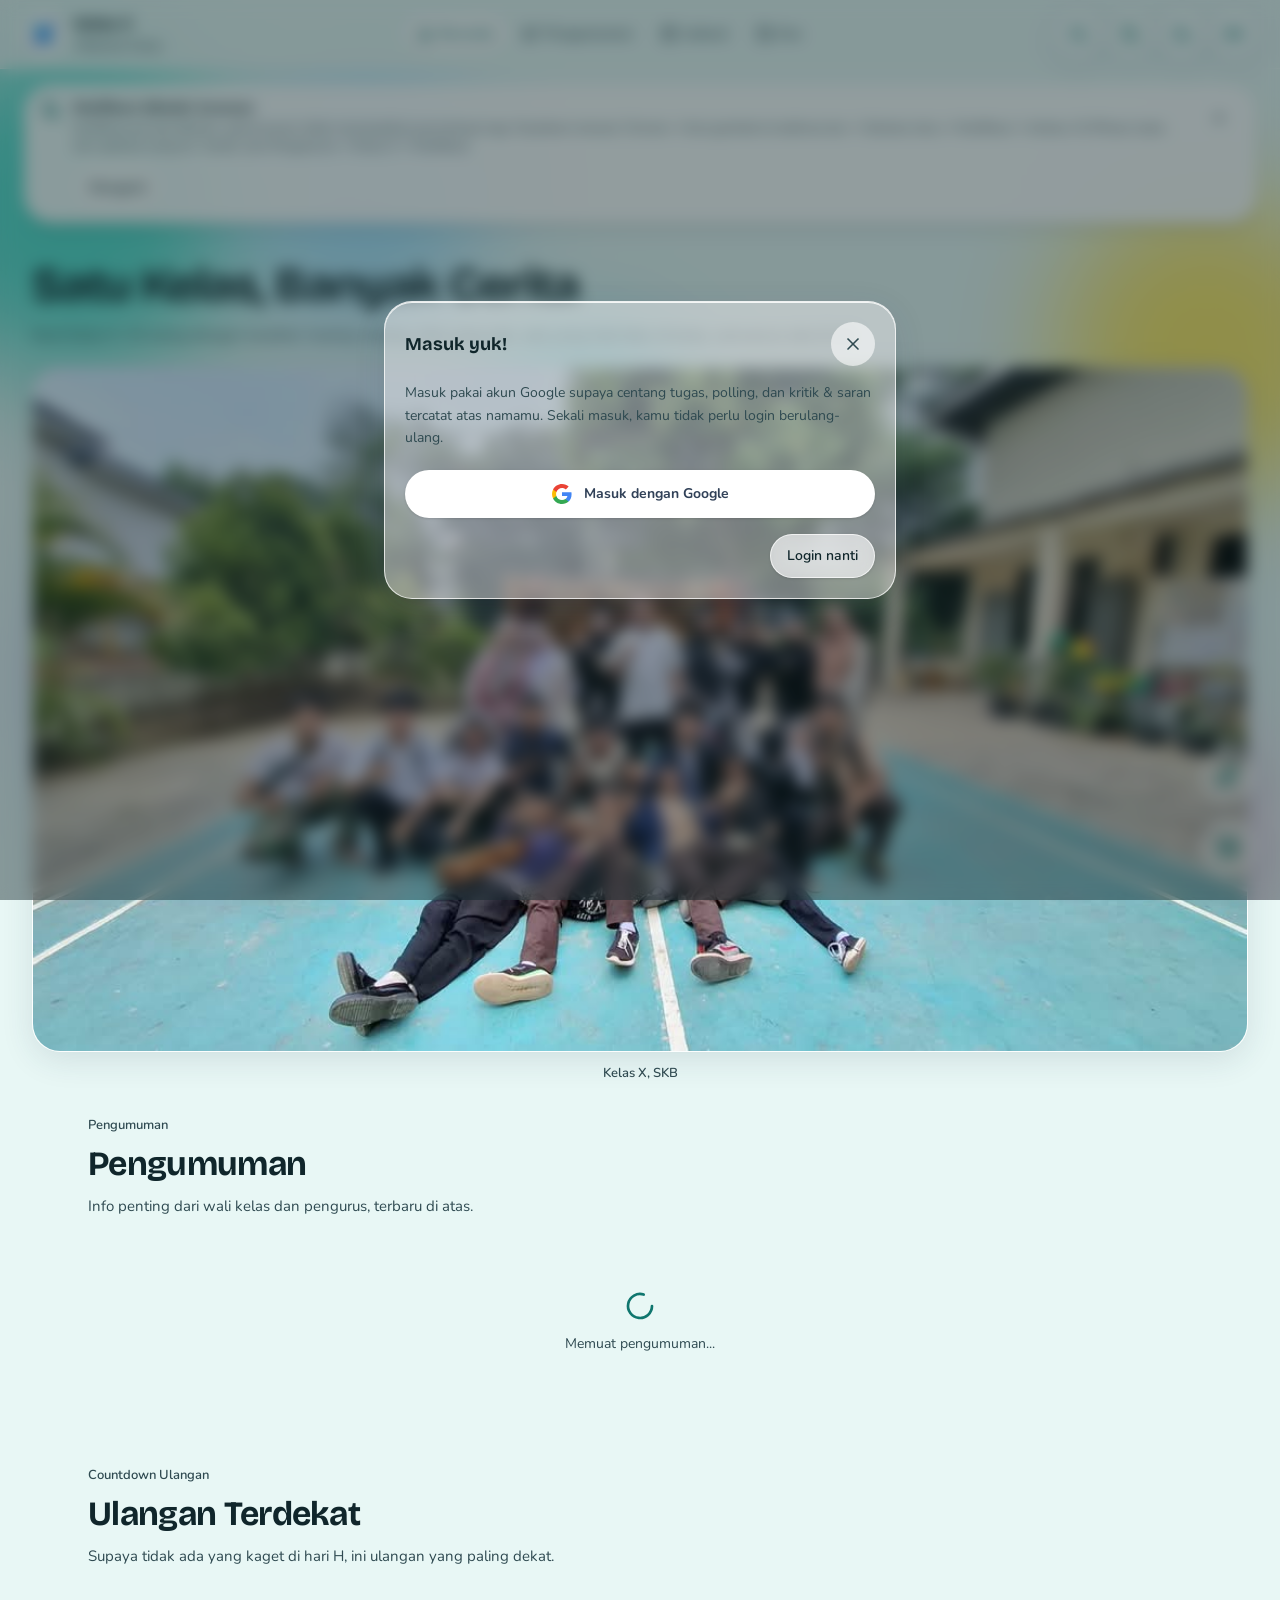
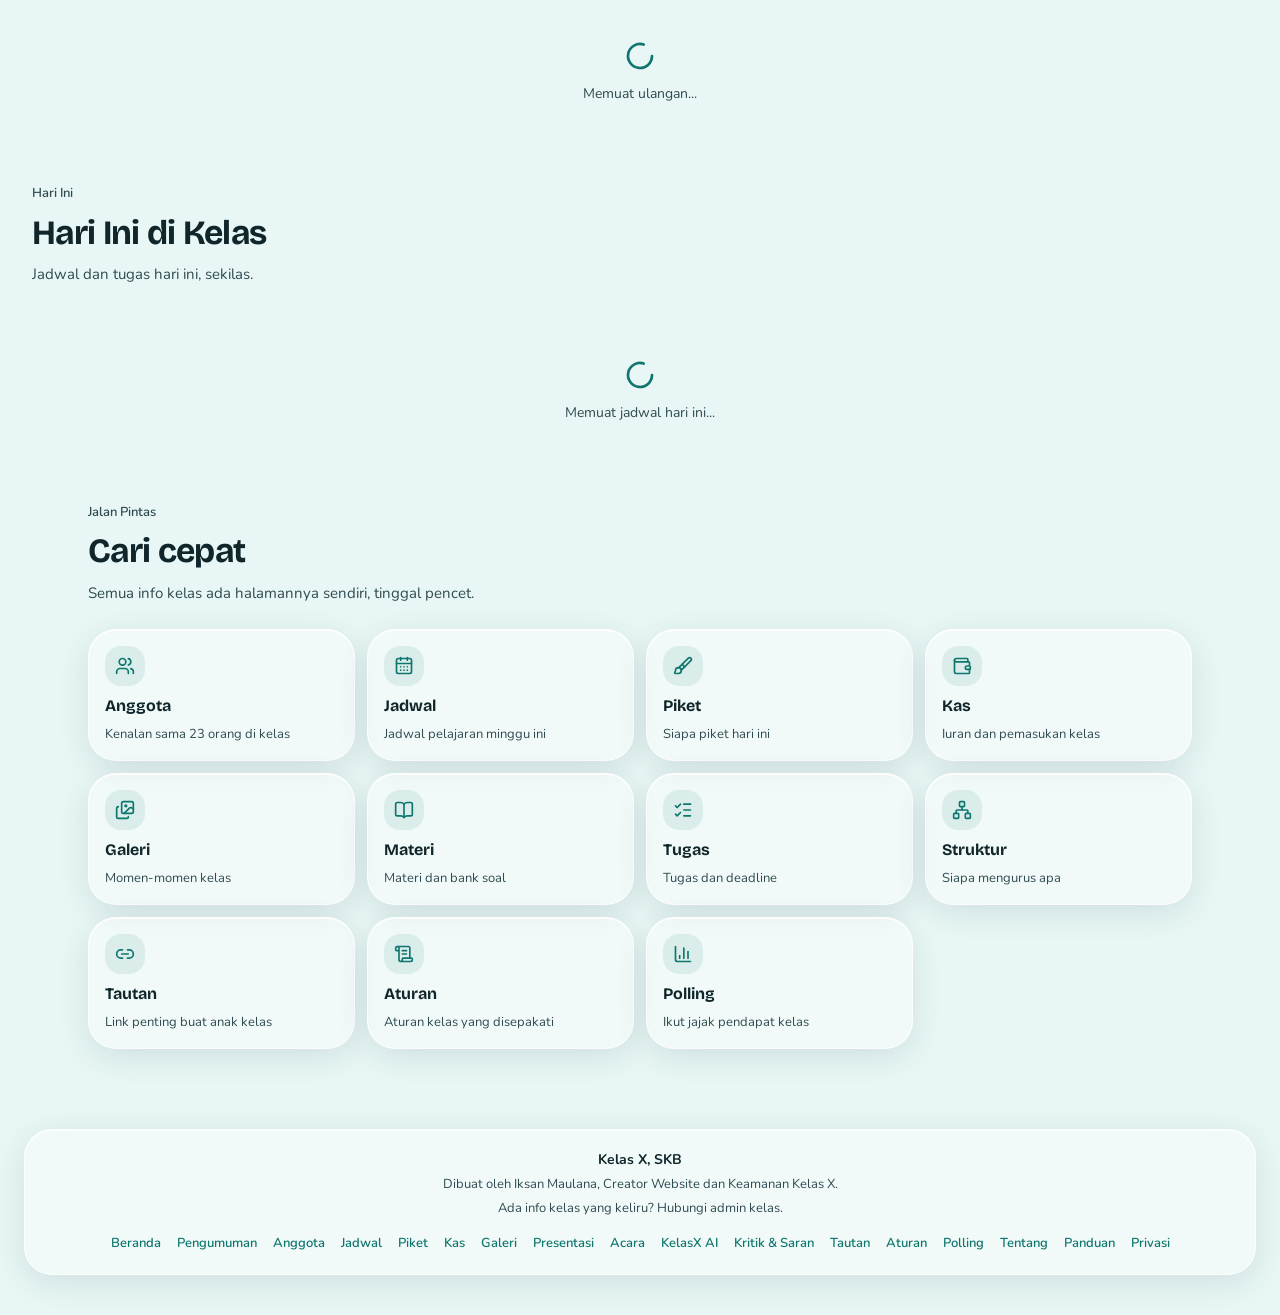
==== index.html @ e128066e "v10.58: ganti PKBM jadi SKB + cover profil dengan pratinjau posisi" ====
<!doctype html>
<html lang="id">
  <head>
    <meta charset="UTF-8" />
    <link rel="icon" type="image/svg+xml" href="/favicon.svg" />
    <link rel="icon" href="/favicon.ico" sizes="any" />
    <link rel="manifest" href="/manifest.webmanifest" />
    <meta name="theme-color" content="#0f766e" />
    <meta name="mobile-web-app-capable" content="yes" />
    <meta name="apple-mobile-web-app-capable" content="yes" />
    <meta name="apple-mobile-web-app-status-bar-style" content="default" />
    <meta name="apple-mobile-web-app-title" content="Kelas X" />
    <link rel="apple-touch-icon" href="/icons/apple-touch-icon.png" />
    <meta name="viewport" content="width=device-width, initial-scale=1.0" />
    <meta
      name="description"
      content="Website Kelas X SKB — 23 siswa, satu kelas. Lihat pengumuman, jadwal pelajaran, piket, kas kelas Rp20.000/bulan, tugas, galeri, dan polling."
    />
    <meta property="og:title" content="Kelas X | Satu Kelas, Banyak Cerita" />
    <meta
      property="og:description"
      content="Website Kelas X SKB — 23 siswa, satu kelas. Pengumuman, jadwal pelajaran, piket, kas kelas, tugas, galeri, dan polling."
    />
    <meta property="og:type" content="website" />
    <meta property="og:url" content="https://kelasx.my.id/" />
    <meta property="og:site_name" content="Kelas X" />
    <meta property="og:locale" content="id_ID" />
    <meta property="og:image" content="https://kelasx.my.id/foto-kelas.jpg" />
    <meta name="twitter:card" content="summary_large_image" />
    <meta name="twitter:title" content="Kelas X | Satu Kelas, Banyak Cerita" />
    <meta
      name="twitter:description"
      content="Website Kelas X SKB — 23 siswa, satu kelas. Pengumuman, jadwal pelajaran, piket, kas kelas, tugas, galeri, dan polling."
    />
    <meta name="twitter:image" content="https://kelasx.my.id/foto-kelas.jpg" />
    <script type="application/ld+json">
      {
        "@context": "https://schema.org",
        "@graph": [
          {
            "@type": "WebSite",
            "name": "Kelas X",
            "url": "https://kelasx.my.id/",
            "inLanguage": "id",
            "description": "Website Kelas X SKB — 23 siswa, satu kelas. Pengumuman, jadwal pelajaran, piket, kas kelas, tugas, galeri, dan polling."
          },
          {
            "@type": "EducationalOrganization",
            "name": "Kelas X",
            "url": "https://kelasx.my.id/",
            "description": "Kelas 10 di SKB dengan 23 siswa. Slogan: Kelas 10, We Can Grow Up Together.",
            "numberOfEmployees": 23
          }
        ]
      }
    </script>
    <title>Kelas X | Satu Kelas, Banyak Cerita</title>
    <link rel="preconnect" href="https://fonts.googleapis.com" />
    <link rel="preconnect" href="https://fonts.gstatic.com" crossorigin />
    <link
      href="https://fonts.googleapis.com/css2?family=Bricolage+Grotesque:wght@700;800&family=Nunito:wght@400;600;700;800&family=Patrick+Hand&display=swap"
      rel="stylesheet"
    />
    <script>
      // Terapkan mode night sedini mungkin supaya tidak ada flash tema
      // terang saat load. Pilihan tersimpan di localStorage 'kelasx-tema'
      // ('terang' | 'gelap'); kalau belum pernah dipilih, ikut sistem.
      try {
        var t = localStorage.getItem('kelasx-tema')
        var gelap =
          t === 'gelap' ||
          (t !== 'terang' &&
            window.matchMedia('(prefers-color-scheme: dark)').matches)
        document.documentElement.dataset.tema = gelap ? 'gelap' : 'terang'
        var meta = document.querySelector('meta[name="theme-color"]')
        if (meta) meta.setAttribute('content', gelap ? '#0b1f26' : '#0f766e')
      } catch (e) {
        document.documentElement.dataset.tema = 'terang'
      }
    </script>
    <script type="module" crossorigin src="/assets/index-CuixQfLe.js"></script>
    <link rel="stylesheet" crossorigin href="/assets/index-BIAz4l5k.css">
  </head>
  <body>
    <div id="root"></div>
  </body>
</html>
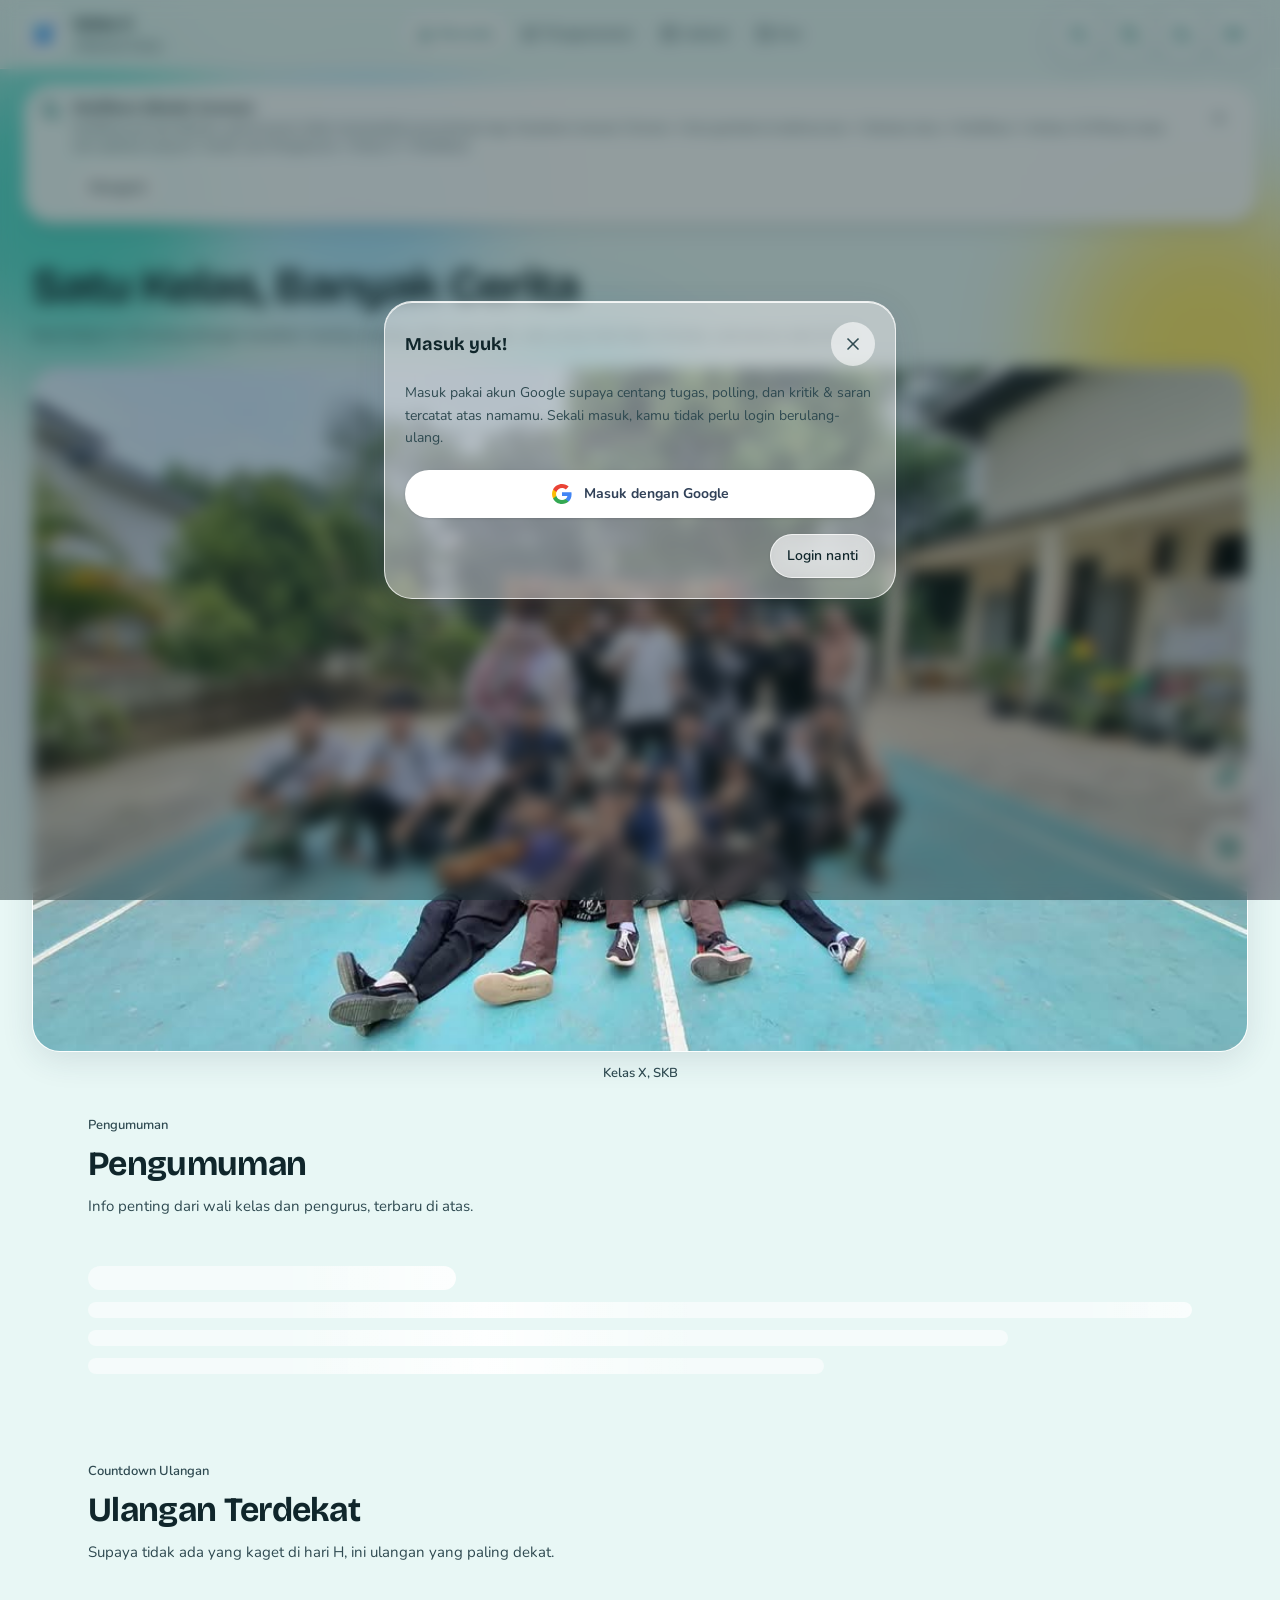
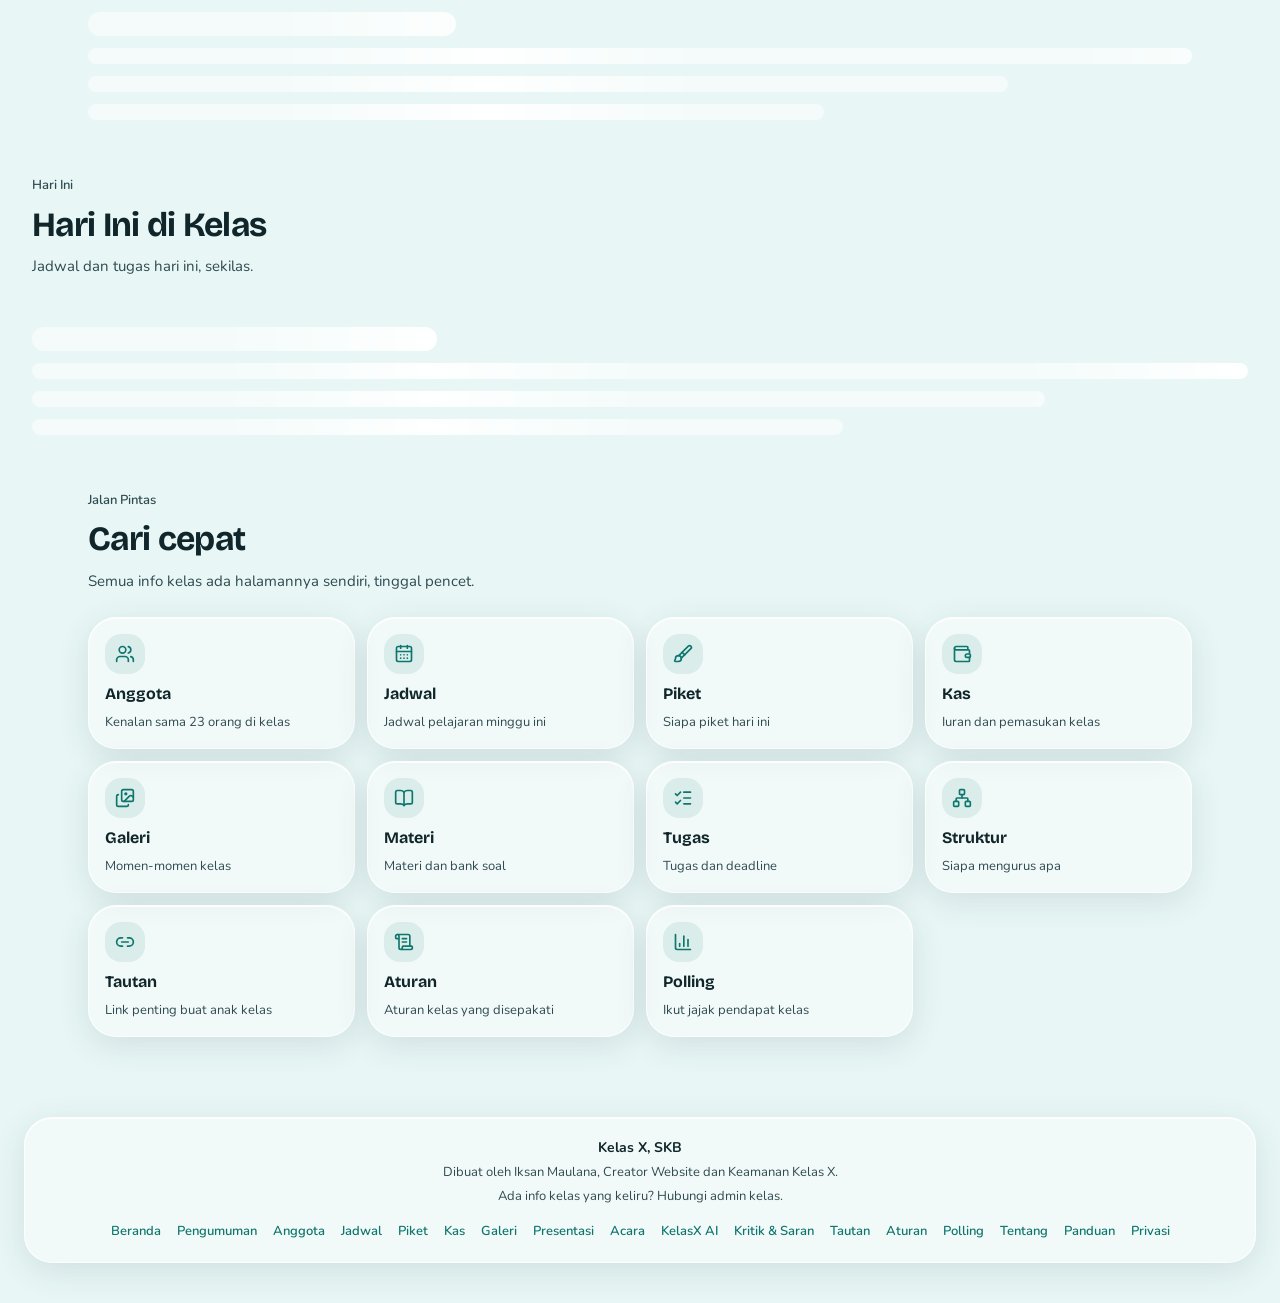
==== commit eab031bb: "v10.63: GSAP + Lenis + Motion, button/card hover, skeleton shimmer" ====
--- a/index.html
+++ b/index.html
@@ -78,8 +78,8 @@
         document.documentElement.dataset.tema = 'terang'
       }
     </script>
-    <script type="module" crossorigin src="/assets/index-CuixQfLe.js"></script>
-    <link rel="stylesheet" crossorigin href="/assets/index-BIAz4l5k.css">
+    <script type="module" crossorigin src="/assets/index-B72SxFps.js"></script>
+    <link rel="stylesheet" crossorigin href="/assets/index-B042O7t7.css">
   </head>
   <body>
     <div id="root"></div>
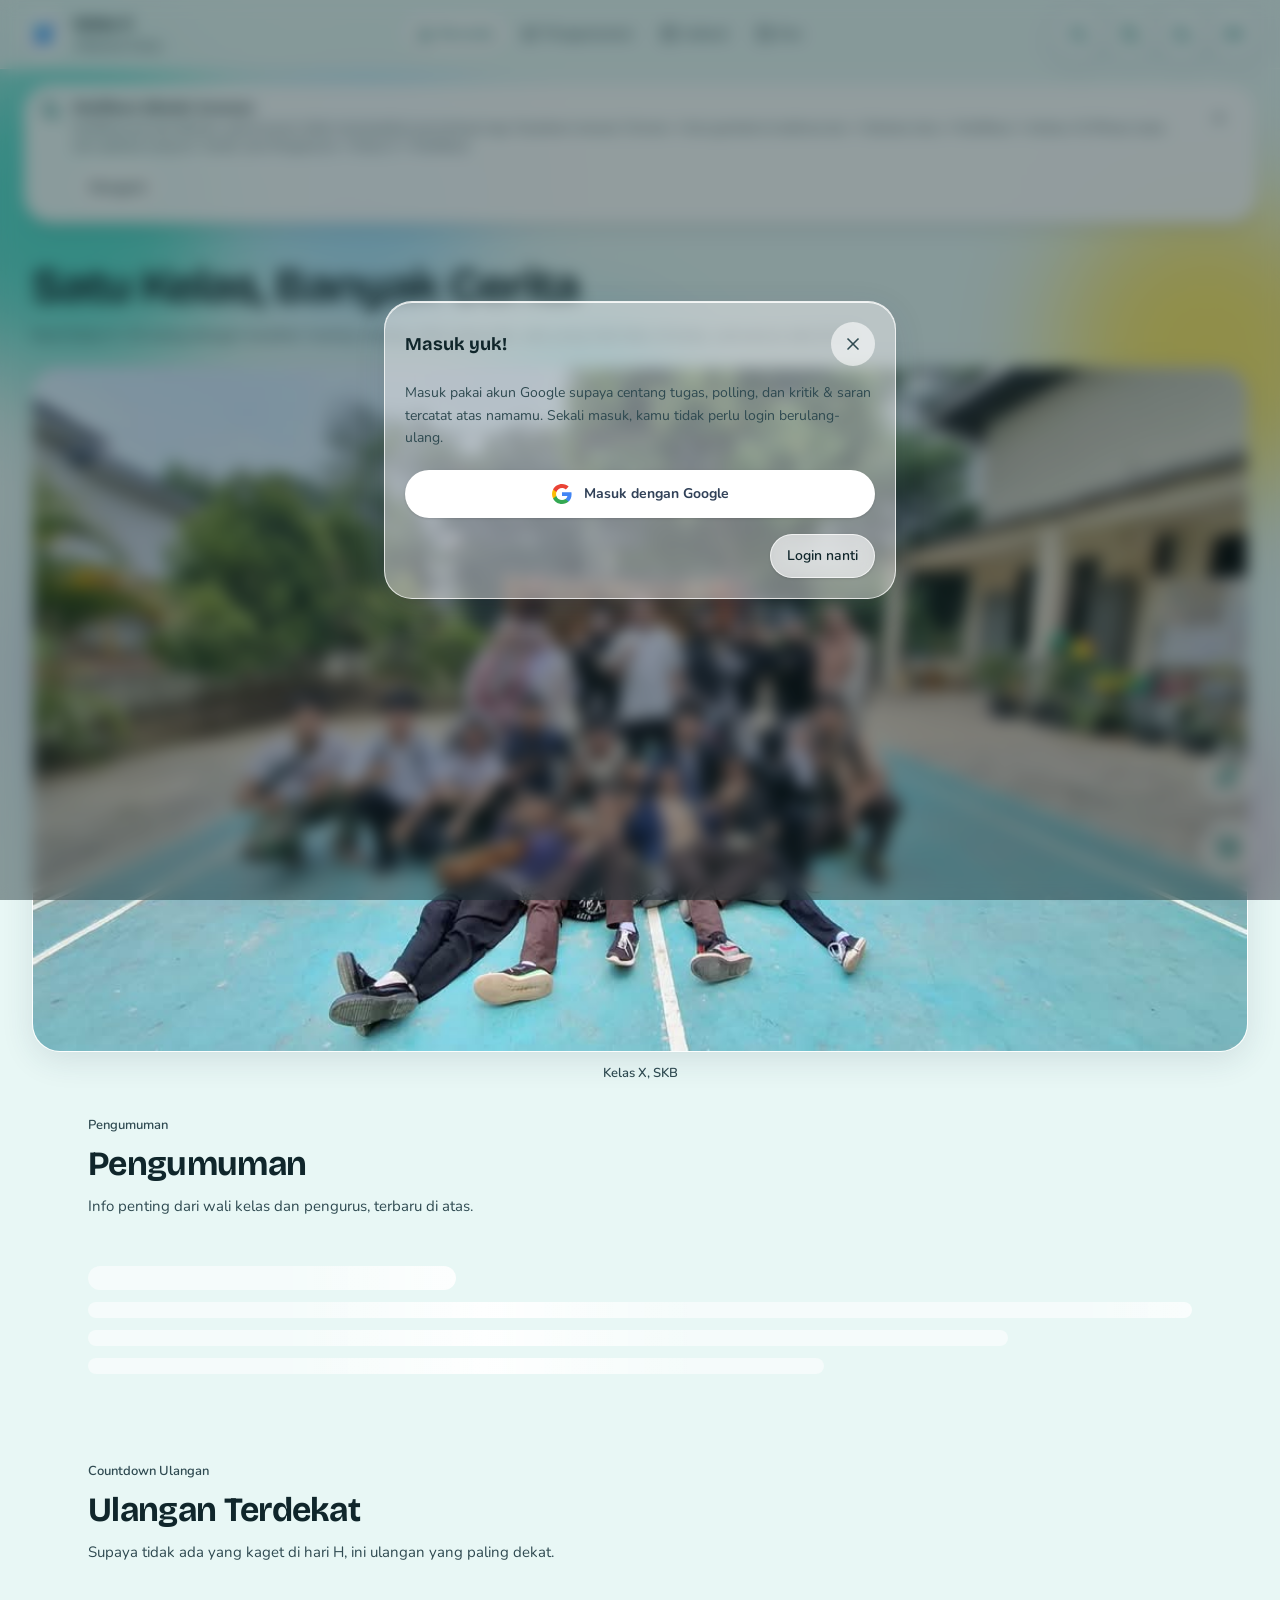
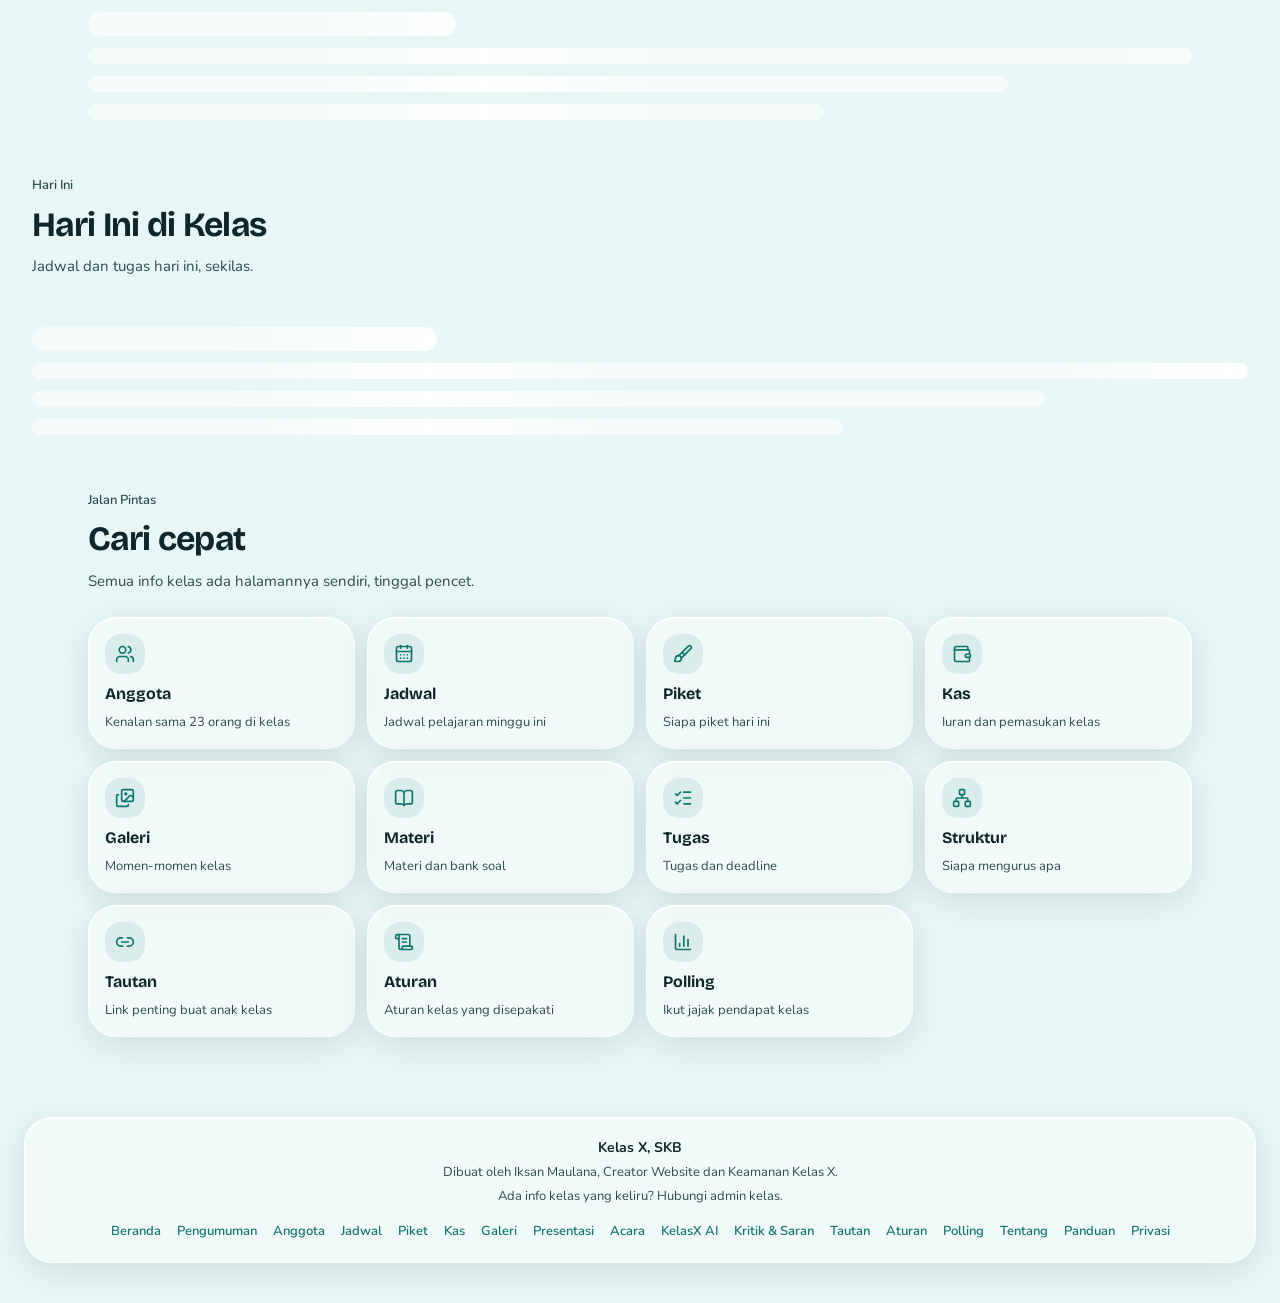
==== commit 614be283: "v10.65: /ai tombol ikon, dropdown kecil, perbaiki scroll chat (Lenis)" ====
--- a/index.html
+++ b/index.html
@@ -78,8 +78,8 @@
         document.documentElement.dataset.tema = 'terang'
       }
     </script>
-    <script type="module" crossorigin src="/assets/index-B72SxFps.js"></script>
-    <link rel="stylesheet" crossorigin href="/assets/index-B042O7t7.css">
+    <script type="module" crossorigin src="/assets/index-t4pRCo_f.js"></script>
+    <link rel="stylesheet" crossorigin href="/assets/index-fUiM0CFY.css">
   </head>
   <body>
     <div id="root"></div>
